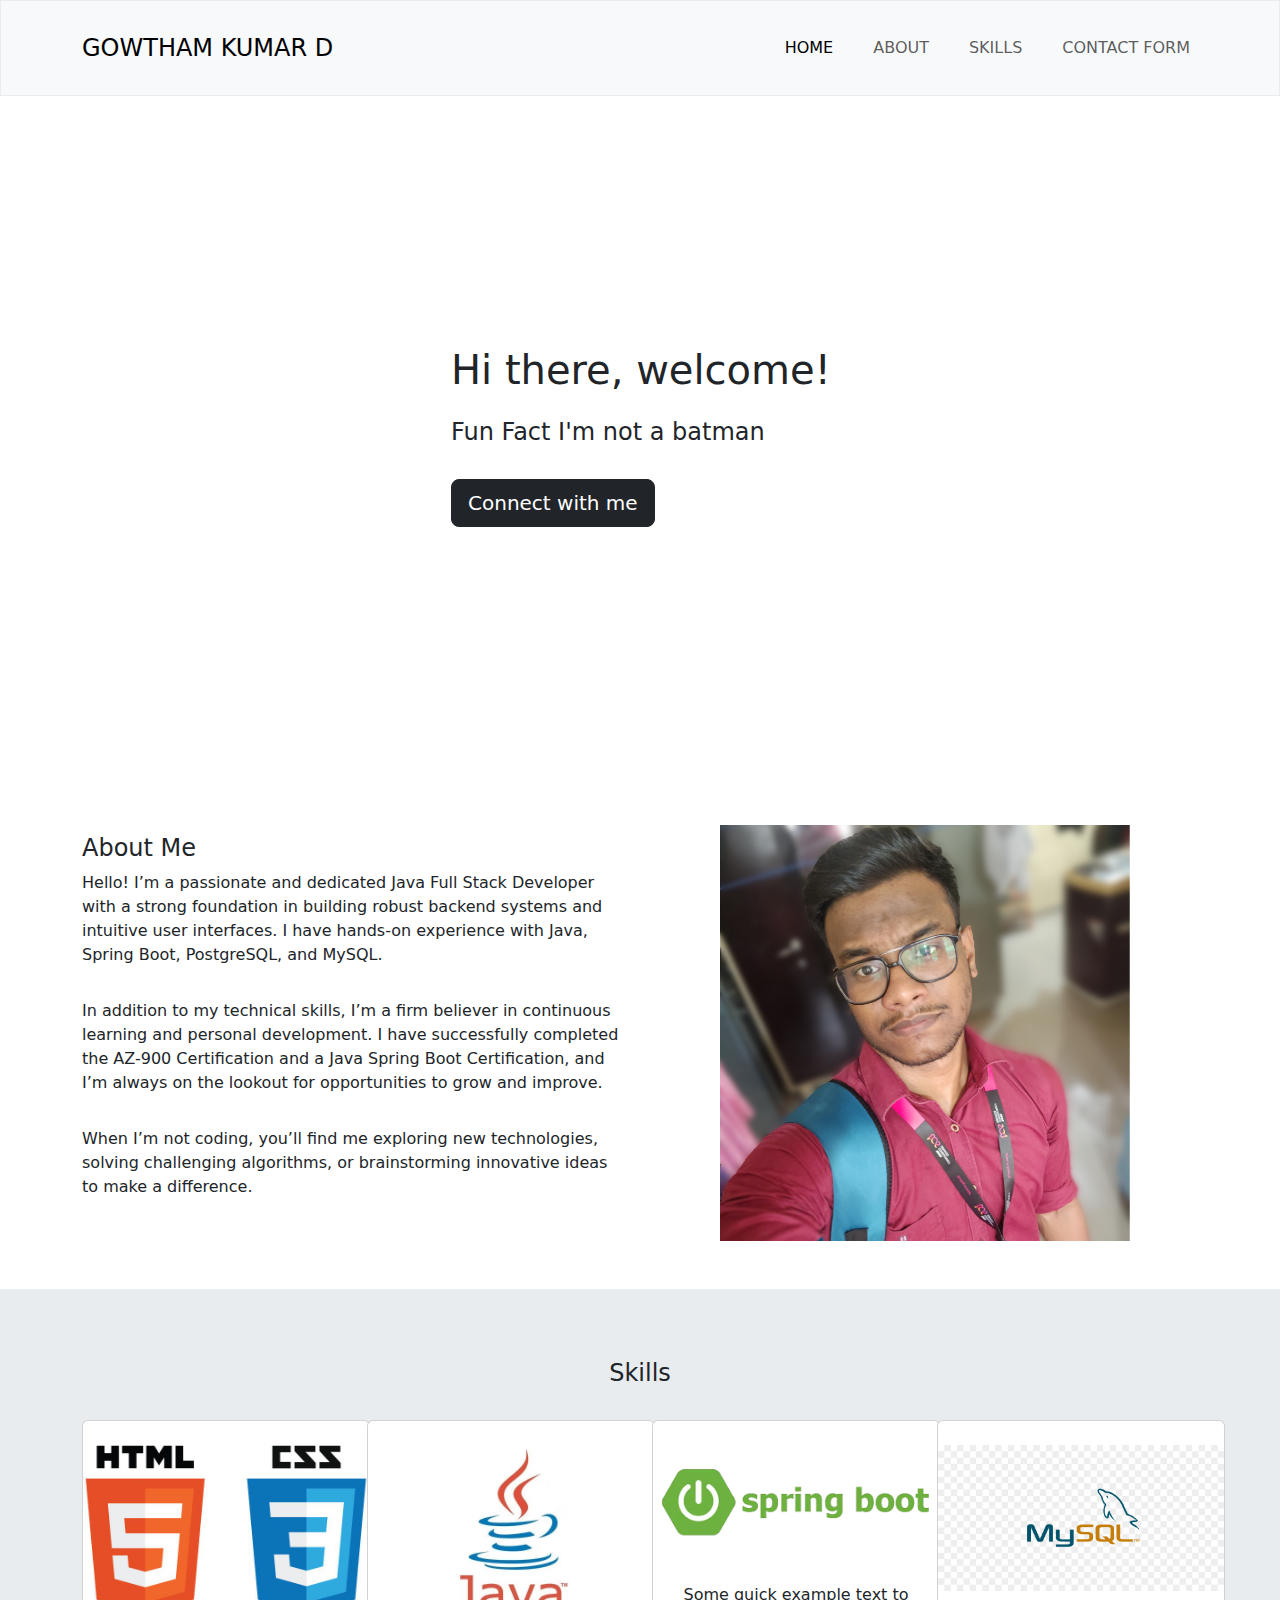
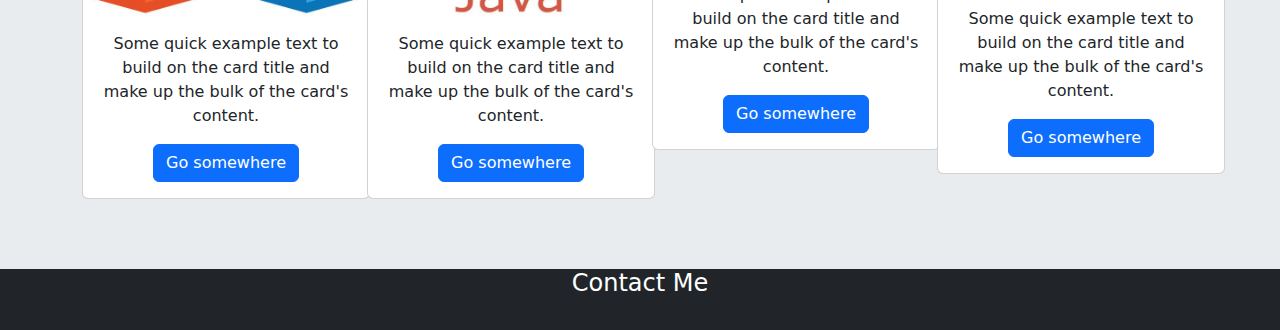
==== index.html @ 0c49fd2b "Added styles, images, and index.html 7:09" ====
<!DOCTYPE html>
<html lang="en">

<head>
  <meta charset="UTF-8">
  <meta name="viewport" content="width=device-width, initial-scale=1.0">
  <title>Gowtham Kumar D ❤️</title>
  <link rel="preconnect" href="https://fonts.googleapis.com">
  <link rel="preconnect" href="https://fonts.gstatic.com" crossorigin>
  <link
    href="https://fonts.googleapis.com/css2?family=Poppins:ital,wght@0,100;0,200;0,300;0,400;0,500;0,600;0,700;0,800;0,900;1,100;1,200;1,300;1,400;1,500;1,600;1,700;1,800;1,900&family=Roboto:ital,wght@0,100..900;1,100..900&display=swap"
    rel="stylesheet">
  <link href="https://cdn.jsdelivr.net/npm/bootstrap@5.3.3/dist/css/bootstrap.min.css" rel="stylesheet"
    integrity="sha384-QWTKZyjpPEjISv5WaRU9OFeRpok6YctnYmDr5pNlyT2bRjXh0JMhjY6hW+ALEwIH" crossorigin="anonymous">
  <link rel="stylesheet" href="/MyPortfolio/css/styles.css">
</head>

<body>

  <nav class="navbar navbar-expand-lg bg-body-tertiary py-4 text-uppercase border border-light-subtle sticky-top">
    <div class="container">
      <a class="navbar-brand fs-4" href="#">Gowtham Kumar D</a>
      <button class="navbar-toggler" type="button" data-bs-toggle="collapse" data-bs-target="#navbarSupportedContent"
        aria-controls="navbarSupportedContent" aria-expanded="false" aria-label="Toggle navigation">
        <span class="navbar-toggler-icon"></span>
      </button>
      <div class="collapse navbar-collapse" id="navbarSupportedContent">
        <ul class="navbar-nav ms-auto mb-2 mb-lg-0 gap-4">
          <li class="nav-item">
            <a class="nav-link active" aria-current="page" href="#">Home</a>
          </li>
          <li class="nav-item">
            <a class="nav-link" href="#about">About</a>
          </li>
          <li class="nav-item">
            <a class="nav-link" href="#skills">Skills</a>
          </li>
          <li class="nav-item">
            <a class="nav-link" href="#contact">Contact Form</a>
          </li>
        </ul>
      </div>
    </div>
  </nav>
  <section class="banner">
    <div class="container">
      <div class="row">
        <div class="col-md-12">
          <div class="w-75 ms-auto">
            <h1 class="pb-3">Hi there, welcome!</h1>
            <h4 class="pb-4">Fun Fact I'm not a batman</h4>
            <a href="https://www.linkedin.com/in/gowthamkumard/" class="btn btn-dark btn-lg" target="_blank">Connect
              with me</a>
          </div>
        </div>
      </div>
    </div>
  </section>
  <section id="about" class="py-5">
    <div class="container">
      <div class="row align-items-center">
        <div class="col-md-6">
          <h4>About Me</h4>
          <p class="pb-3">Hello! I’m a passionate and dedicated Java Full Stack Developer with a strong foundation in
            building robust backend systems and intuitive user interfaces. I have hands-on experience with Java, Spring
            Boot, PostgreSQL, and MySQL.</p>
          <p class="pb-3">In addition to my technical skills, I’m a firm believer in continuous learning and personal
            development. I have successfully completed the AZ-900 Certification and a Java Spring Boot Certification,
            and I’m always on the lookout for opportunities to grow and improve.</p>
          <p class="pb-3">When I’m not coding, you’ll find me exploring new technologies, solving challenging
            algorithms, or brainstorming innovative ideas to make a difference.</p>
        </div>
        <div class="col-md-6 text-center">
          <img src="./MyPortfolio/Portfolio-images/MEE1.JPG" alt="Gowtham" class="img-fluid w-75">
        </div>
      </div>

    </div>
  </section>

  <section id="skills" class="bg-body-secondary skills-padding">
    <div class="container">
      <div class="row">
        <div class="col-md-12">
          <h4 class="text-center pb-4">Skills</h4>
        </div>
      </div>
      <div class="row">
        <div class="col-md-3">
          <div class="card text-center" style="width: 18rem;">
            <img src="./MyPortfolio/Portfolio-images/HTML N CSS.jpg" class="card-img-top m-auto pt-4" alt="Html and Css">
            <div class="card-body">
              <!-- <h5 class="card-title">HTML and CSS</h5> -->
              <p class="card-text">Some quick example text to build on the card title and make up the bulk of the card's
                content.</p>
              <a href="#" class="btn btn-primary">Go somewhere</a>
            </div>
          </div>
        </div>
        <div class="col-md-3">
          <div class="card text-center" style="width: 18rem;">
            <img src="./MyPortfolio/Portfolio-images/Java.avif" class="card-img-top m-auto pt-4" alt="Java">
            <div class="card-body">
              <!-- <h5 class="card-title">Java</h5> -->
              <p class="card-text">Some quick example text to build on the card title and make up the bulk of the card's
                content.</p>
              <a href="#" class="btn btn-primary">Go somewhere</a>
            </div>
          </div>
        </div>
        <div class="col-md-3">
          <div class="card text-center" style="width: 18rem;">
            <img src="./MyPortfolio/Portfolio-images/SpringBoot.png" class="card-img-top m-auto pt-4" alt="Spring Boot">
            <div class="card-body">
              <!-- <h5 class="card-title">Spring Boot</h5> -->
              <p class="card-text">Some quick example text to build on the card title and make up the bulk of the card's
                content.</p>
              <a href="#" class="btn btn-primary">Go somewhere</a>
            </div>
          </div>
        </div>
        <div class="col-md-3">
          <div class="card text-center" style="width: 18rem;">
            <img src="./MyPortfolio/Portfolio-images/MySql.jpg" class="card-img-top m-auto pt-4" alt="MySQL">
            <div class="card-body">
              <!-- <h5 class="card-title">MySQL</h5> -->
              <p class="card-text">Some quick example text to build on the card title and make up the bulk of the card's
                content.</p>
              <a href="#" class="btn btn-primary">Go somewhere</a>
            </div>
          </div>
        </div>
      </div>
    </div>
  </section>
  <section id="contact" class="bg-dark text-white">
    <div class="container">
      <div class="col-md-12">
        <h4 class="text-center pb-4">Contact Me</h4>
      </div>
    </div>
    <div class="row">
      <div class="col-md-12">

      </div>
    </div>
    </div>
  </section>
</body>
<script src="https://cdn.jsdelivr.net/npm/bootstrap@5.3.3/dist/js/bootstrap.bundle.min.js"
  integrity="sha384-YvpcrYf0tY3lHB60NNkmXc5s9fDVZLESaAA55NDzOxhy9GkcIdslK1eN7N6jIeHz" crossorigin="anonymous"></script>

</html>
---- MyPortfolio/css/styles.css ----
.body{
    font-family: "Poppins", serif;
}

.banner {

    background-image: url(../MyPortfolio/Portfolio-images/img1.jpg);
    background-size: cover;
    padding: 250px;
    background-repeat: no-repeat;

}

.skills-padding{
    padding: 70px;
}
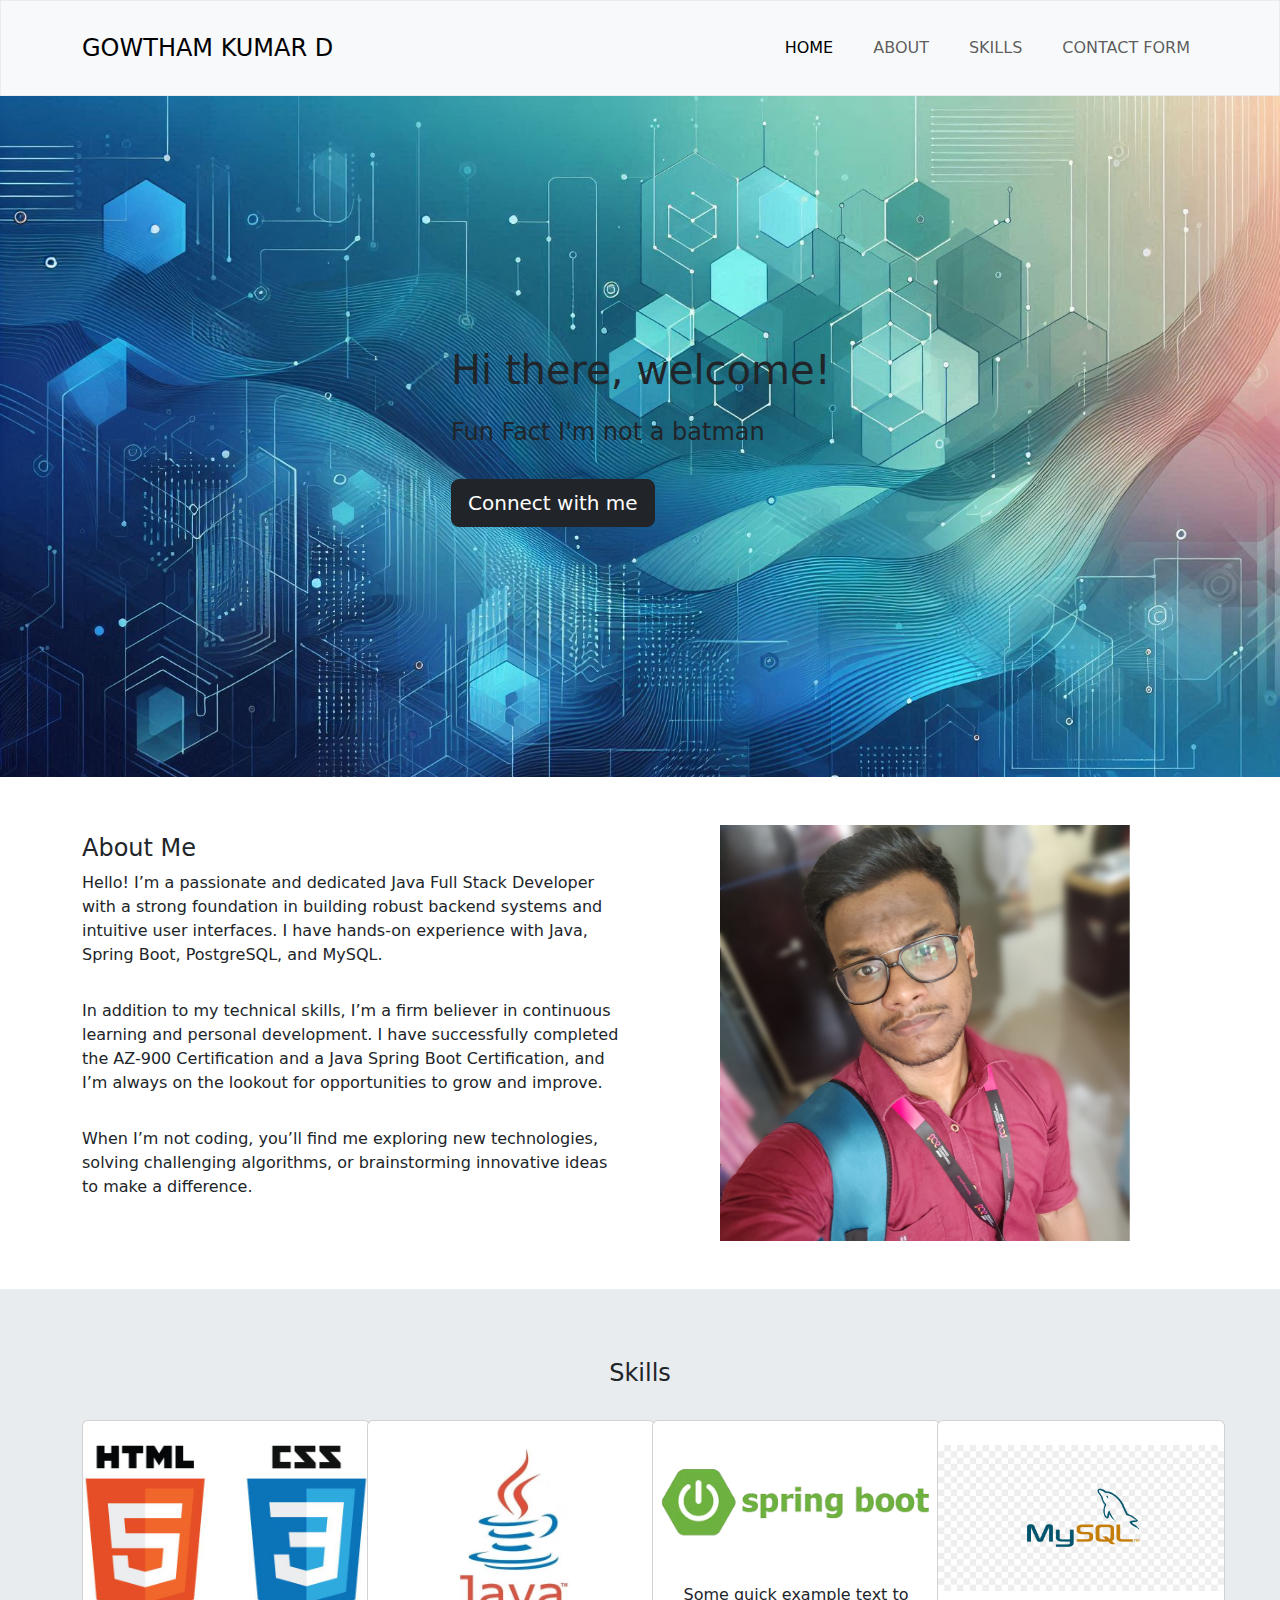
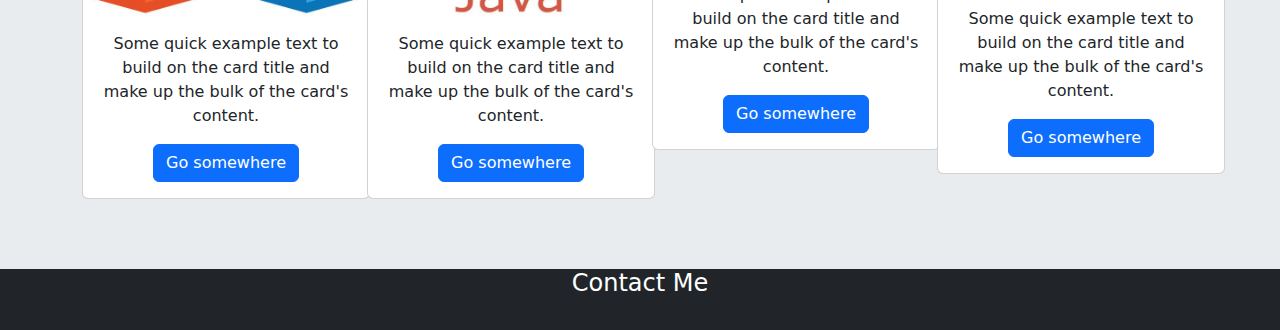
==== commit b141b1a6: "Code changes" ====
--- a/index.html
+++ b/index.html
@@ -12,7 +12,7 @@
     rel="stylesheet">
   <link href="https://cdn.jsdelivr.net/npm/bootstrap@5.3.3/dist/css/bootstrap.min.css" rel="stylesheet"
     integrity="sha384-QWTKZyjpPEjISv5WaRU9OFeRpok6YctnYmDr5pNlyT2bRjXh0JMhjY6hW+ALEwIH" crossorigin="anonymous">
-  <link rel="stylesheet" href="/MyPortfolio/css/styles.css">
+  <link rel="stylesheet" href="/css/styles.css">
 </head>
 
 <body>
@@ -71,7 +71,7 @@
             algorithms, or brainstorming innovative ideas to make a difference.</p>
         </div>
         <div class="col-md-6 text-center">
-          <img src="./MyPortfolio/Portfolio-images/MEE1.JPG" alt="Gowtham" class="img-fluid w-75">
+          <img src="./Portfolio-images/MEE1.JPG" alt="Gowtham" class="img-fluid w-75">
         </div>
       </div>
 
@@ -88,7 +88,7 @@
       <div class="row">
         <div class="col-md-3">
           <div class="card text-center" style="width: 18rem;">
-            <img src="./MyPortfolio/Portfolio-images/HTML N CSS.jpg" class="card-img-top m-auto pt-4" alt="Html and Css">
+            <img src="./Portfolio-images/HTML N CSS.jpg" class="card-img-top m-auto pt-4" alt="Html and Css">
             <div class="card-body">
               <!-- <h5 class="card-title">HTML and CSS</h5> -->
               <p class="card-text">Some quick example text to build on the card title and make up the bulk of the card's
@@ -99,7 +99,7 @@
         </div>
         <div class="col-md-3">
           <div class="card text-center" style="width: 18rem;">
-            <img src="./MyPortfolio/Portfolio-images/Java.avif" class="card-img-top m-auto pt-4" alt="Java">
+            <img src="./Portfolio-images/Java.avif" class="card-img-top m-auto pt-4" alt="Java">
             <div class="card-body">
               <!-- <h5 class="card-title">Java</h5> -->
               <p class="card-text">Some quick example text to build on the card title and make up the bulk of the card's
@@ -110,7 +110,7 @@
         </div>
         <div class="col-md-3">
           <div class="card text-center" style="width: 18rem;">
-            <img src="./MyPortfolio/Portfolio-images/SpringBoot.png" class="card-img-top m-auto pt-4" alt="Spring Boot">
+            <img src="./Portfolio-images/SpringBoot.png" class="card-img-top m-auto pt-4" alt="Spring Boot">
             <div class="card-body">
               <!-- <h5 class="card-title">Spring Boot</h5> -->
               <p class="card-text">Some quick example text to build on the card title and make up the bulk of the card's
@@ -121,7 +121,7 @@
         </div>
         <div class="col-md-3">
           <div class="card text-center" style="width: 18rem;">
-            <img src="./MyPortfolio/Portfolio-images/MySql.jpg" class="card-img-top m-auto pt-4" alt="MySQL">
+            <img src="./Portfolio-images/MySql.jpg" class="card-img-top m-auto pt-4" alt="MySQL">
             <div class="card-body">
               <!-- <h5 class="card-title">MySQL</h5> -->
               <p class="card-text">Some quick example text to build on the card title and make up the bulk of the card's
--- a/css/styles.css
+++ b/css/styles.css
@@ -0,0 +1,17 @@
+.body{
+    font-family: "Poppins", serif;
+}
+
+.banner {
+
+    background-image: url(../Portfolio-images/img1.jpg);
+    background-size: cover;
+    padding: 250px;
+    background-repeat: no-repeat;
+
+}
+
+.skills-padding{
+    padding: 70px;
+}
+
